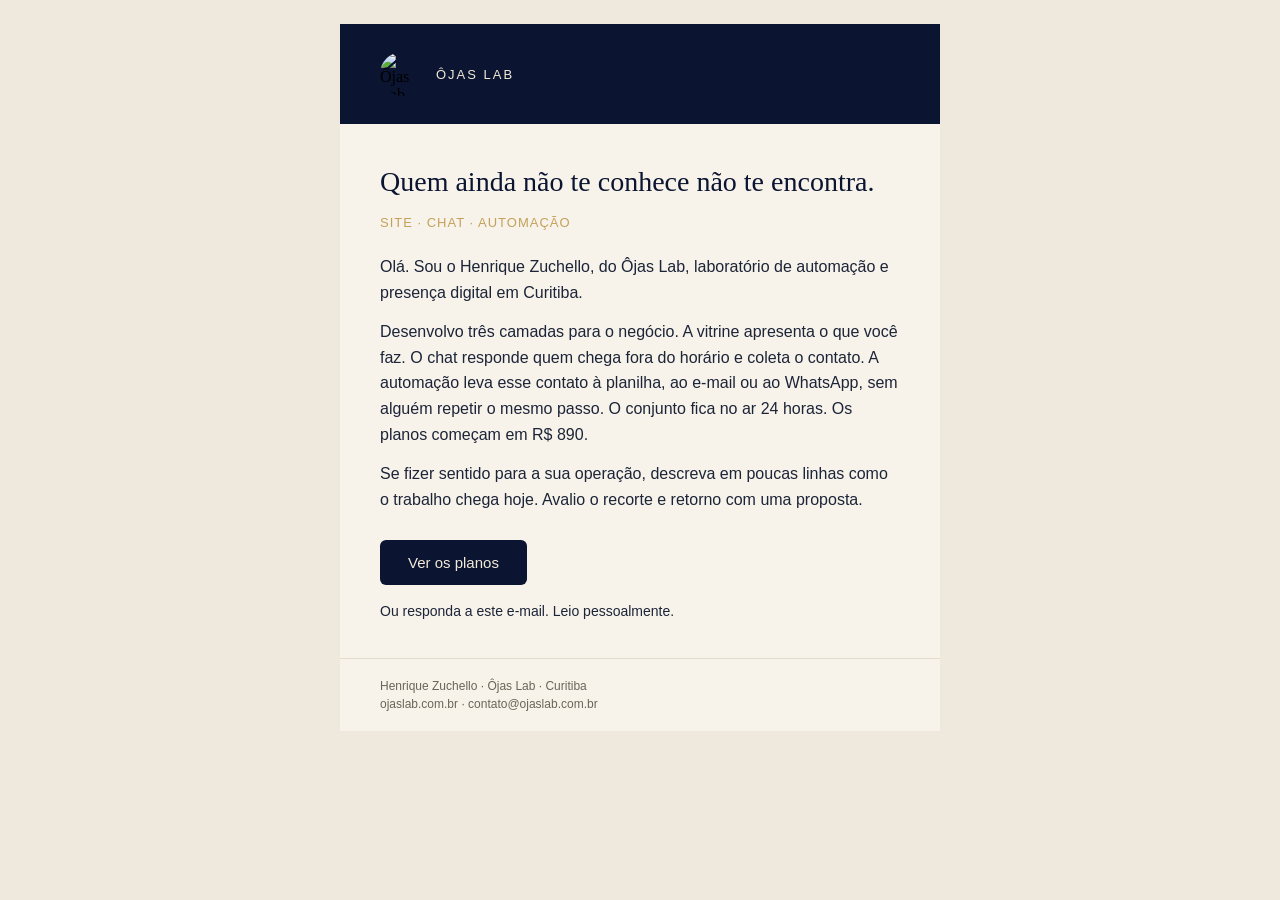
==== email-ojas.html @ 0b695d0d "Add files via upload" ====
<!DOCTYPE html>
<html lang="pt-BR">
<head>
<meta charset="UTF-8">
<meta name="viewport" content="width=device-width, initial-scale=1.0">
<title>Ôjas Lab</title>
</head>
<body style="margin:0;padding:0;background-color:#efe8dc;">
<table role="presentation" width="100%" cellpadding="0" cellspacing="0" border="0" style="background-color:#efe8dc;">
  <tr>
    <td align="center" style="padding:24px 12px;">
      <table role="presentation" width="600" cellpadding="0" cellspacing="0" border="0" style="width:600px;max-width:600px;background-color:#f7f3ea;">

        <tr>
          <td style="background-color:#0b1430;padding:28px 40px;" align="left">
            <table role="presentation" cellpadding="0" cellspacing="0" border="0">
              <tr>
                <td style="width:44px;vertical-align:middle;">
                  <img src="https://ojaslab.com.br/logo-email.png" alt="Ôjas Lab" width="44" height="44" style="display:block;border:0;border-radius:50%;">
                </td>
                <td style="padding-left:12px;font-family:Arial,Helvetica,sans-serif;font-size:13px;letter-spacing:2px;color:#f3ead8;">ÔJAS LAB</td>
              </tr>
            </table>
          </td>
        </tr>

        <tr>
          <td style="padding:40px 40px 8px;font-family:Georgia,'Times New Roman',serif;font-size:28px;line-height:1.25;color:#0b1430;">
            Quem ainda não te conhece não te encontra.
          </td>
        </tr>

        <tr>
          <td style="padding:8px 40px 0;font-family:Arial,Helvetica,sans-serif;font-size:13px;letter-spacing:1px;color:#c4a15a;">
            SITE · CHAT · AUTOMAÇÃO
          </td>
        </tr>

        <tr>
          <td style="padding:24px 40px 0;font-family:Arial,Helvetica,sans-serif;font-size:16px;line-height:1.6;color:#1c2438;">
            Olá. Sou o Henrique Zuchello, do Ôjas Lab, laboratório de automação e presença digital em Curitiba.
          </td>
        </tr>
        <tr>
          <td style="padding:14px 40px 0;font-family:Arial,Helvetica,sans-serif;font-size:16px;line-height:1.6;color:#1c2438;">
            Desenvolvo três camadas para o negócio. A vitrine apresenta o que você faz. O chat responde quem chega fora do horário e coleta o contato. A automação leva esse contato à planilha, ao e-mail ou ao WhatsApp, sem alguém repetir o mesmo passo. O conjunto fica no ar 24 horas. Os planos começam em R$ 890.
          </td>
        </tr>
        <tr>
          <td style="padding:14px 40px 0;font-family:Arial,Helvetica,sans-serif;font-size:16px;line-height:1.6;color:#1c2438;">
            Se fizer sentido para a sua operação, descreva em poucas linhas como o trabalho chega hoje. Avalio o recorte e retorno com uma proposta.
          </td>
        </tr>

        <tr>
          <td style="padding:28px 40px 8px;" align="left">
            <table role="presentation" cellpadding="0" cellspacing="0" border="0">
              <tr>
                <td style="background-color:#0b1430;border-radius:6px;">
                  <a href="https://ojaslab.com.br" style="display:inline-block;padding:14px 28px;font-family:Arial,Helvetica,sans-serif;font-size:15px;color:#f3ead8;text-decoration:none;">Ver os planos</a>
                </td>
              </tr>
            </table>
          </td>
        </tr>

        <tr>
          <td style="padding:8px 40px 36px;font-family:Arial,Helvetica,sans-serif;font-size:14px;line-height:1.5;color:#1c2438;">
            Ou responda a este e-mail. Leio pessoalmente.
          </td>
        </tr>

        <tr>
          <td style="padding:18px 40px;border-top:1px solid #e4dccb;font-family:Arial,Helvetica,sans-serif;font-size:12px;line-height:1.5;color:#6b6458;">
            Henrique Zuchello · Ôjas Lab · Curitiba<br>
            <a href="https://ojaslab.com.br" style="color:#6b6458;text-decoration:none;">ojaslab.com.br</a>
            · <a href="mailto:contato@ojaslab.com.br" style="color:#6b6458;text-decoration:none;">contato@ojaslab.com.br</a>
          </td>
        </tr>

      </table>
    </td>
  </tr>
</table>
</body>
</html>
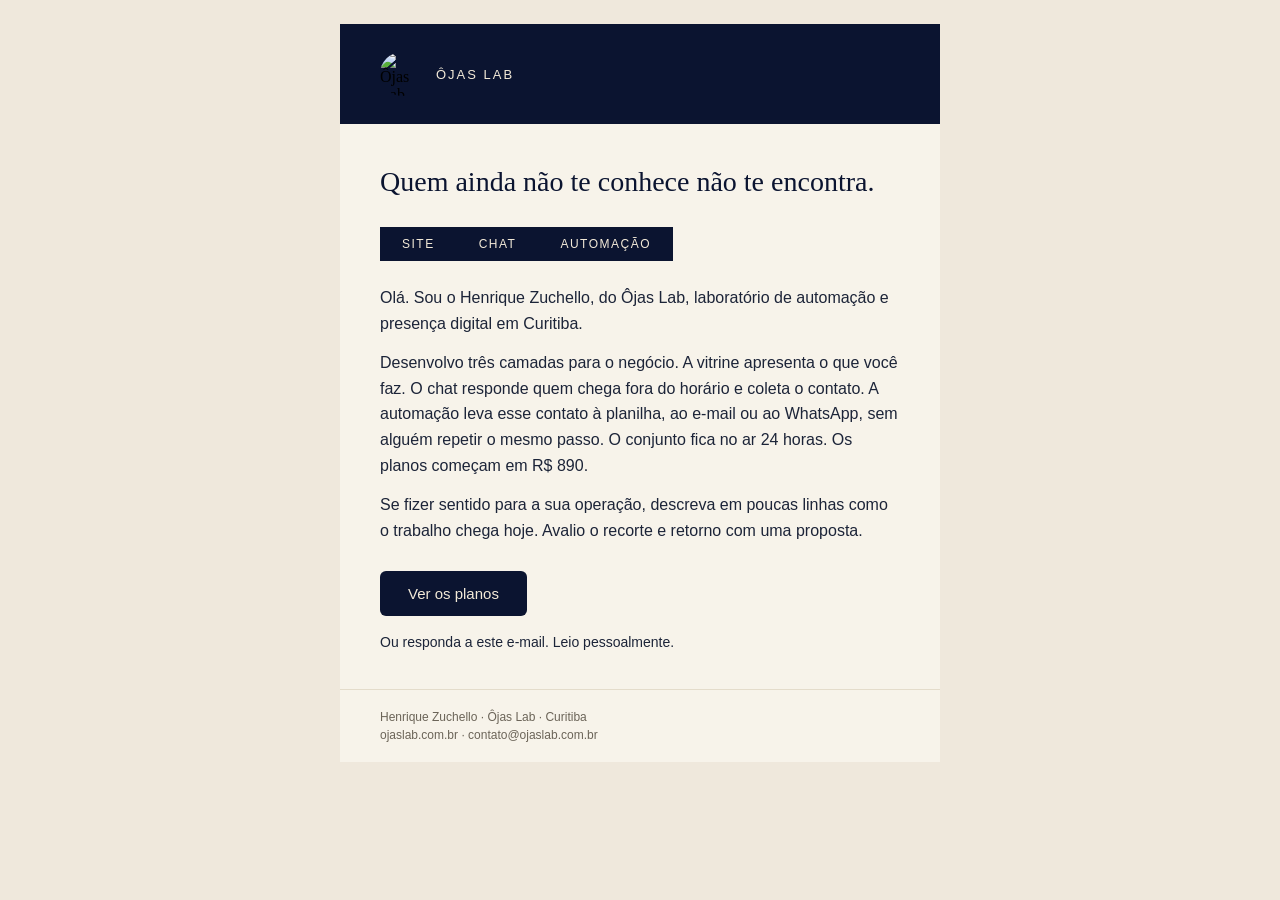
==== commit ba2aaea2: "Update table styling in email-ojas.html" ====
--- a/email-ojas.html
+++ b/email-ojas.html
@@ -31,8 +31,14 @@
         </tr>
 
         <tr>
-          <td style="padding:8px 40px 0;font-family:Arial,Helvetica,sans-serif;font-size:13px;letter-spacing:1px;color:#c4a15a;">
-            SITE · CHAT · AUTOMAÇÃO
+          <td style="padding:20px 40px 0;">
+            <table role="presentation" cellpadding="0" cellspacing="0" border="0" style="background-color:#0b1430;">
+              <tr>
+                <td style="padding:10px 22px;font-family:Arial,Helvetica,sans-serif;font-size:12px;letter-spacing:1.5px;color:#f3ead8;">SITE</td>
+                <td style="padding:10px 22px;font-family:Arial,Helvetica,sans-serif;font-size:12px;letter-spacing:1.5px;color:#f3ead8;">CHAT</td>
+                <td style="padding:10px 22px;font-family:Arial,Helvetica,sans-serif;font-size:12px;letter-spacing:1.5px;color:#f3ead8;">AUTOMAÇÃO</td>
+              </tr>
+            </table>
           </td>
         </tr>
 
